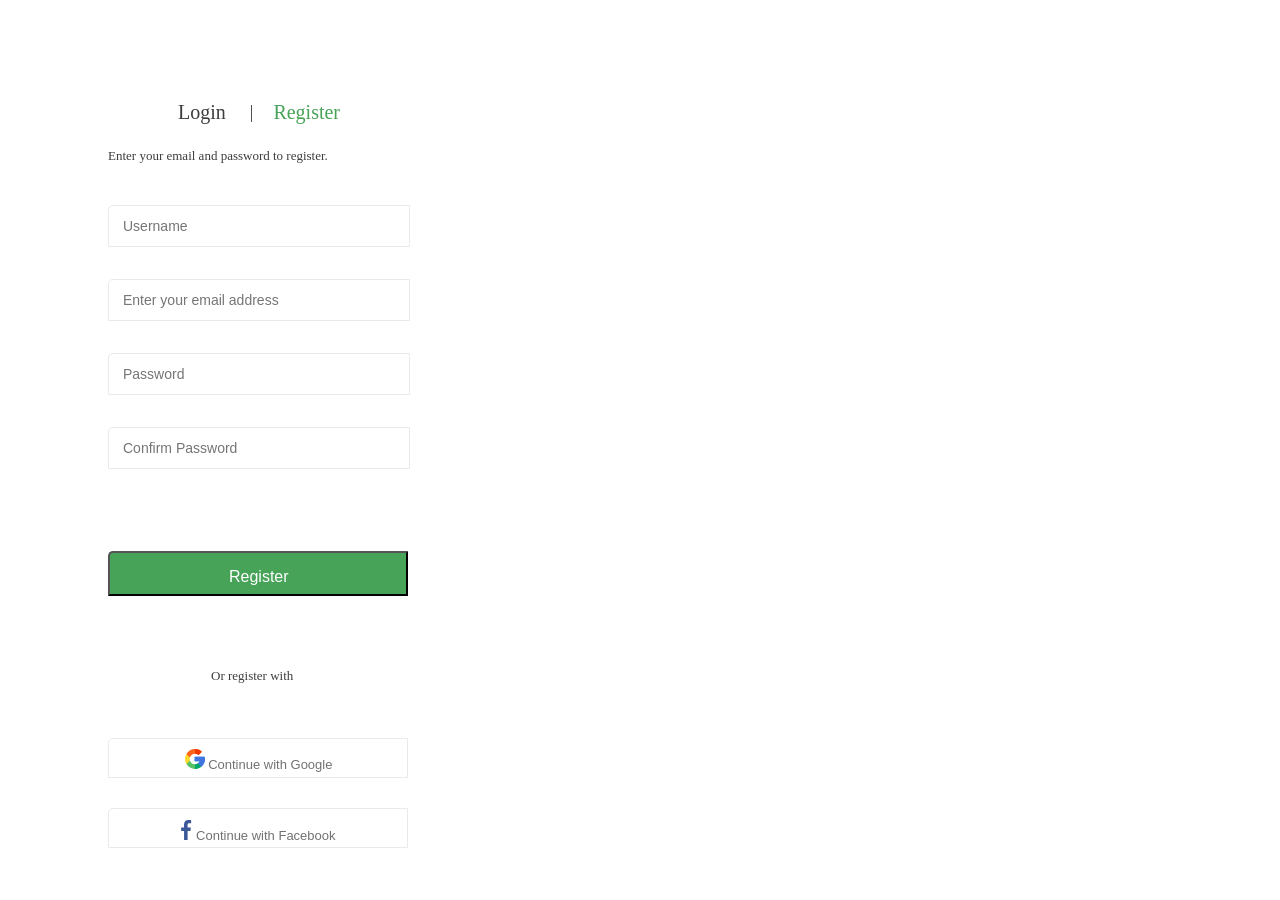
==== registration.html @ dd85f06c "Add project files" ====
<!DOCTYPE html>
<html lang="en">
<head>
    <meta charset="UTF-8">
    <meta name="viewport" content="width=device-width, initial-scale=1.0">
    <link rel="preconnect" href="https://fonts.googleapis.com">
    <link rel="preconnect" href="https://fonts.gstatic.com" crossorigin>
    <link href="https://fonts.googleapis.com/css2?family=Inter:wght@100..900&display=swap" rel="stylesheet">
    <link rel="stylesheet" href="style1/greenshop.css">
    <title>GREENSHOP</title>
</head>
<body>
    <header>
        <div class="group" >
            <p class="login">
                Login
            </p>
            <p class="i">
                |
            </p>
            <p class="register" >
                Register
            </p>
        </div>
    </header>
    <main>
        <p class="text_enter">
            Enter your email and password to register.
        </p>
        <form>
            <div>
                <input class="username width_height" type="text" name="name" placeholder="Username" required>
                <input class="enter_your_email width_height" type="email" name="email" placeholder="Enter your email address" required>
                <input class="password width_height" type="text" name="name" placeholder="Password" required>
                <input class="confirm_password width_height" type="text" name="name" placeholder="Confirm Password" required>
            </div>
            <button class="button_register">
                Register
            </button>
        </form>
    </main>
    <footer>
            <p class="or_register_with" >
             Or register with
             </p>
             <button class="google width_height" type="button" name="Continue with Google">
                <img src="img1/g.svg" alt="google">
                Continue with Google
             </button>
             <button class="facebook width_height" type="button" name="Continue with Facebook" >
                <img src="img1/f.svg" alt="facebook">
               Continue with Facebook
             </button>
             
    </footer>
</body>
</html>
---- style1/greenshop.css ----
body{
    font-family: "Cera Pro";
    width: 500px;
    height: 656px;
}
/*header*/
.group{
    display: flex;
    text-align: center;
    justify-content: center;
    width: 157px;
    height: 16px;
    margin: 52px 171px 40px 172px;
}

.login{
    width: 52px;
    height: 16px;
    font-size: 20px;
    line-height: 16px;
    color: rgba(61, 61, 61, 1);
    margin: 52px 12px 40px 172px;
}

.i{
    width: 5px;
    height: 16px;
    font-size: 18px;
    line-height: 16px;
    color: rgba(61, 61, 61, 1);
    margin: 52px 10px 40px 12px;
}

.register{
    width: 78px;
    height: 16px;
    font-size: 20px;
    line-height: 16px;
    color:rgba(70, 163, 88, 1);
    margin: 52px 171px 40px 10px;
}
/*main*/
.text_enter{
    width: 300px;
    height: 16px;
    font-size: 13px;
    line-height: 16px;
    color: rgba(61, 61, 61, 1);
    padding: 40px 100px 14px 100px;
}

.width_height{
    gap: 0px;
    border-radius: 5px 0px 0px 0px;
    border: 1px 0px 0px 0px;
    opacity: 0px;
    font-size: 13px;
    line-height: 16px;

    width: 300px;
    height: 40px;
    border: 1px solid rgba(234, 234, 234, 1);
    background: rgba(255, 255, 255, 1);
}

.username{
    width: 65px;
    height: 16px;
    font-size: 14px;
    line-height: 16px;
    color:rgba(165, 165, 165, 1);
    margin: 14px 100px 16px 100px;
    padding: 12px 221px 12px 14px;
    border: 1px solid rgba(234, 234, 234, 1);
}

.enter_your_email{
    width: 160px;
    height: 16px;
    font-size: 14px;
    line-height: 16px;
    color:rgba(165, 165, 165, 1);
    margin: 16px 100px 16px 100px;
    padding:  12px 126px 12px 14px; 
    border: 1px solid rgba(234, 234, 234, 1);
}

.password{
    width: 62px;
    height: 16px;
    font-size: 14px;
    line-height: 16px;
    color:rgba(165, 165, 165, 1);
    margin: 16px 100px 16px 100px;
    padding: 12px 224px 12px 14px;
    border: 1px solid rgba(234, 234, 234, 1);   
}   

.confirm_password{
    width: 118px;
    height: 16px;
    font-size: 14px;
    line-height: 16px;
    color:rgba(165, 165, 165, 1);
    margin: 16px 100px 41px 100px;
    padding: 12px 168px 12px 14px; 
    border: 1px solid rgba(234, 234, 234, 1);
}

.button_register{
    gap: 0px;
    border-radius: 5px 0px 0px 0px;
    opacity: 0px;    
    width: 300px;
    height: 45px;
    font-size: 16px;
    line-height: 16px;
    background: rgba(70, 163, 88, 1);
    color: rgba(255, 255, 255, 1);
    margin: 41px 100px 36px 100px;
    padding: 16px 118px 13px 119px;
}

/*footer*/
.or_register_with{
    width: 300px;
    height: 16px;
    font-size: 13px;
    line-height: 16px;
    color:rgba(61, 61, 61, 1);
    margin: 36px 202px 27px 203px;
}

.google{
    color:rgba(114, 114, 114, 1);
    margin: 27px 100px 15px 100px;
    padding: 10px 68px 10px 69px; 
}

.facebook{
    color:rgba(114, 114, 114, 1);
    margin: 15px 100px 50px 100px;
    padding: 11px 63px 9px 64px;
}
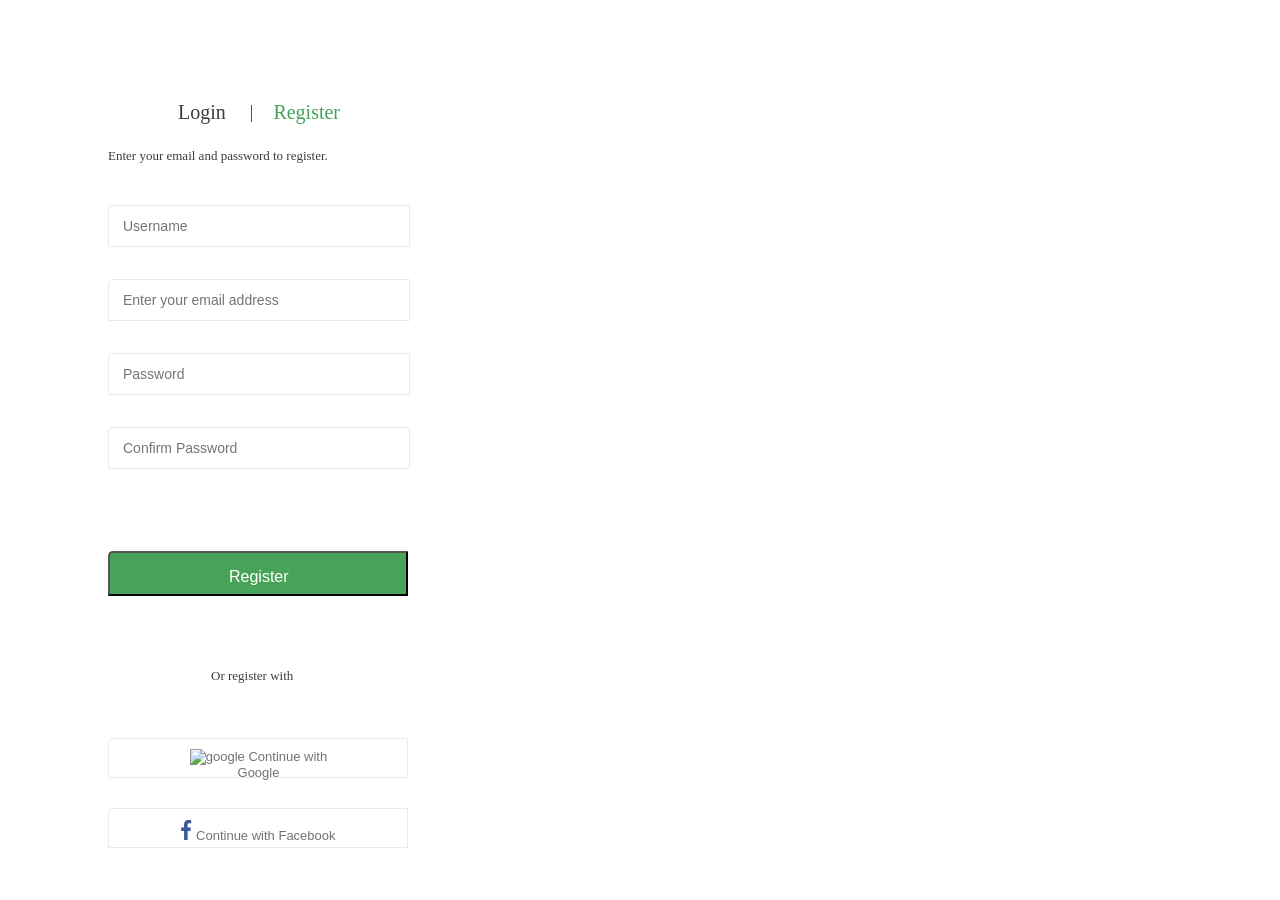
==== commit e2533757: "Rename folders" ====
--- a/registration.html
+++ b/registration.html
@@ -6,7 +6,7 @@
     <link rel="preconnect" href="https://fonts.googleapis.com">
     <link rel="preconnect" href="https://fonts.gstatic.com" crossorigin>
     <link href="https://fonts.googleapis.com/css2?family=Inter:wght@100..900&display=swap" rel="stylesheet">
-    <link rel="stylesheet" href="style1/greenshop.css">
+    <link rel="stylesheet" href="css/greenshop.css">
     <title>GREENSHOP</title>
 </head>
 <body>
@@ -44,11 +44,11 @@
              Or register with
              </p>
              <button class="google width_height" type="button" name="Continue with Google">
-                <img src="img1/g.svg" alt="google">
+                <img src="imgages/google.svg" alt="google">
                 Continue with Google
              </button>
              <button class="facebook width_height" type="button" name="Continue with Facebook" >
-                <img src="img1/f.svg" alt="facebook">
+                <img src="images/facebook.svg" alt="facebook">
                Continue with Facebook
              </button>
              
--- a/css/greenshop.css
+++ b/css/greenshop.css
@@ -0,0 +1,146 @@
+body{
+    font-family: "Cera Pro";
+    width: 500px;
+    height: 656px;
+}
+/*header*/
+.group{
+    display: flex;
+    text-align: center;
+    justify-content: center;
+    width: 157px;
+    height: 16px;
+    margin: 52px 171px 40px 172px;
+}
+
+.login{
+    width: 52px;
+    height: 16px;
+    font-size: 20px;
+    line-height: 16px;
+    color: rgba(61, 61, 61, 1);
+    margin: 52px 12px 40px 172px;
+}
+
+.i{
+    width: 5px;
+    height: 16px;
+    font-size: 18px;
+    line-height: 16px;
+    color: rgba(61, 61, 61, 1);
+    margin: 52px 10px 40px 12px;
+}
+
+.register{
+    width: 78px;
+    height: 16px;
+    font-size: 20px;
+    line-height: 16px;
+    color:rgba(70, 163, 88, 1);
+    margin: 52px 171px 40px 10px;
+}
+/*main*/
+.text_enter{
+    width: 300px;
+    height: 16px;
+    font-size: 13px;
+    line-height: 16px;
+    color: rgba(61, 61, 61, 1);
+    padding: 40px 100px 14px 100px;
+}
+
+.width_height{
+    gap: 0px;
+    border-radius: 5px 0px 0px 0px;
+    border: 1px 0px 0px 0px;
+    opacity: 0px;
+    font-size: 13px;
+    line-height: 16px;
+
+    width: 300px;
+    height: 40px;
+    border: 1px solid rgba(234, 234, 234, 1);
+    background: rgba(255, 255, 255, 1);
+}
+
+.username{
+    width: 65px;
+    height: 16px;
+    font-size: 14px;
+    line-height: 16px;
+    color:rgba(165, 165, 165, 1);
+    margin: 14px 100px 16px 100px;
+    padding: 12px 221px 12px 14px;
+    border: 1px solid rgba(234, 234, 234, 1);
+}
+
+.enter_your_email{
+    width: 160px;
+    height: 16px;
+    font-size: 14px;
+    line-height: 16px;
+    color:rgba(165, 165, 165, 1);
+    margin: 16px 100px 16px 100px;
+    padding:  12px 126px 12px 14px; 
+    border: 1px solid rgba(234, 234, 234, 1);
+}
+
+.password{
+    width: 62px;
+    height: 16px;
+    font-size: 14px;
+    line-height: 16px;
+    color:rgba(165, 165, 165, 1);
+    margin: 16px 100px 16px 100px;
+    padding: 12px 224px 12px 14px;
+    border: 1px solid rgba(234, 234, 234, 1);   
+}   
+
+.confirm_password{
+    width: 118px;
+    height: 16px;
+    font-size: 14px;
+    line-height: 16px;
+    color:rgba(165, 165, 165, 1);
+    margin: 16px 100px 41px 100px;
+    padding: 12px 168px 12px 14px; 
+    border: 1px solid rgba(234, 234, 234, 1);
+}
+
+.button_register{
+    gap: 0px;
+    border-radius: 5px 0px 0px 0px;
+    opacity: 0px;    
+    width: 300px;
+    height: 45px;
+    font-size: 16px;
+    line-height: 16px;
+    background: rgba(70, 163, 88, 1);
+    color: rgba(255, 255, 255, 1);
+    margin: 41px 100px 36px 100px;
+    padding: 16px 118px 13px 119px;
+}
+
+/*footer*/
+.or_register_with{
+    width: 300px;
+    height: 16px;
+    font-size: 13px;
+    line-height: 16px;
+    color:rgba(61, 61, 61, 1);
+    margin: 36px 202px 27px 203px;
+}
+
+.google{
+    color:rgba(114, 114, 114, 1);
+    margin: 27px 100px 15px 100px;
+    padding: 10px 68px 10px 69px; 
+}
+
+.facebook{
+    color:rgba(114, 114, 114, 1);
+    margin: 15px 100px 50px 100px;
+    padding: 11px 63px 9px 64px;
+}
+
+
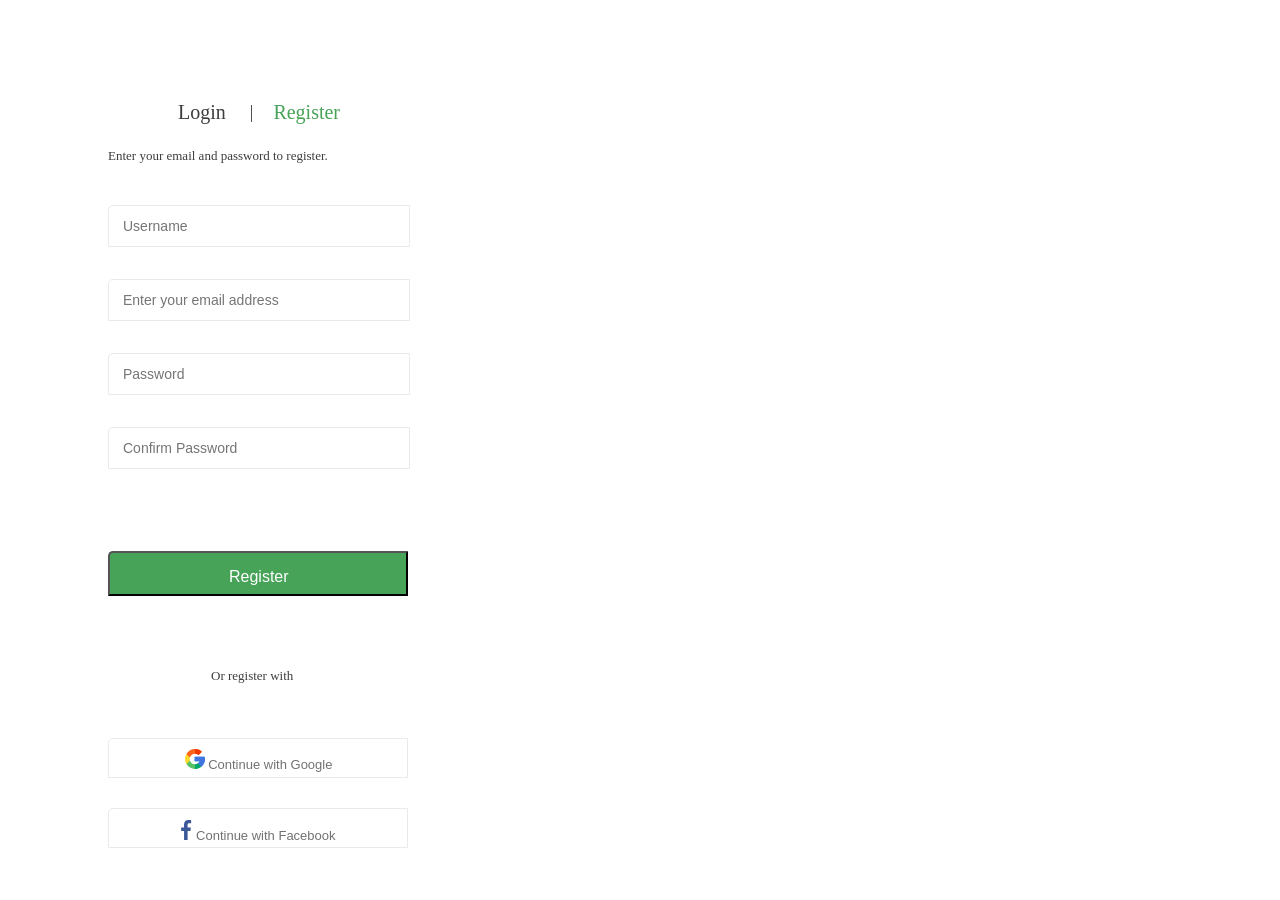
==== commit b51ab9ae: "Add normalize style" ====
--- a/registration.html
+++ b/registration.html
@@ -6,8 +6,9 @@
     <link rel="preconnect" href="https://fonts.googleapis.com">
     <link rel="preconnect" href="https://fonts.gstatic.com" crossorigin>
     <link href="https://fonts.googleapis.com/css2?family=Inter:wght@100..900&display=swap" rel="stylesheet">
-    <link rel="stylesheet" href="css/greenshop.css">
-    <title>GREENSHOP</title>
+    <link rel="stylesheet" href="style/normalize.css">
+    <link rel="stylesheet" href="style/styles.css">
+    <title>greenshop</title>
 </head>
 <body>
     <header>
@@ -44,7 +45,7 @@
              Or register with
              </p>
              <button class="google width_height" type="button" name="Continue with Google">
-                <img src="imgages/google.svg" alt="google">
+                <img src="images/google.svg" alt="google">
                 Continue with Google
              </button>
              <button class="facebook width_height" type="button" name="Continue with Facebook" >
--- a/style/styles.css
+++ b/style/styles.css
@@ -0,0 +1,146 @@
+body{
+    font-family: "Cera Pro";
+    width: 500px;
+    height: 656px;
+}
+/*header*/
+.group{
+    display: flex;
+    text-align: center;
+    justify-content: center;
+    width: 157px;
+    height: 16px;
+    margin: 52px 171px 40px 172px;
+}
+
+.login{
+    width: 52px;
+    height: 16px;
+    font-size: 20px;
+    line-height: 16px;
+    color: rgba(61, 61, 61, 1);
+    margin: 52px 12px 40px 172px;
+}
+
+.i{
+    width: 5px;
+    height: 16px;
+    font-size: 18px;
+    line-height: 16px;
+    color: rgba(61, 61, 61, 1);
+    margin: 52px 10px 40px 12px;
+}
+
+.register{
+    width: 78px;
+    height: 16px;
+    font-size: 20px;
+    line-height: 16px;
+    color:rgba(70, 163, 88, 1);
+    margin: 52px 171px 40px 10px;
+}
+/*main*/
+.text_enter{
+    width: 300px;
+    height: 16px;
+    font-size: 13px;
+    line-height: 16px;
+    color: rgba(61, 61, 61, 1);
+    padding: 40px 100px 14px 100px;
+}
+
+.width_height{
+    gap: 0px;
+    border-radius: 5px 0px 0px 0px;
+    border: 1px 0px 0px 0px;
+    opacity: 0px;
+    font-size: 13px;
+    line-height: 16px;
+
+    width: 300px;
+    height: 40px;
+    border: 1px solid rgba(234, 234, 234, 1);
+    background: rgba(255, 255, 255, 1);
+}
+
+.username{
+    width: 65px;
+    height: 16px;
+    font-size: 14px;
+    line-height: 16px;
+    color:rgba(165, 165, 165, 1);
+    margin: 14px 100px 16px 100px;
+    padding: 12px 221px 12px 14px;
+    border: 1px solid rgba(234, 234, 234, 1);
+}
+
+.enter_your_email{
+    width: 160px;
+    height: 16px;
+    font-size: 14px;
+    line-height: 16px;
+    color:rgba(165, 165, 165, 1);
+    margin: 16px 100px 16px 100px;
+    padding:  12px 126px 12px 14px; 
+    border: 1px solid rgba(234, 234, 234, 1);
+}
+
+.password{
+    width: 62px;
+    height: 16px;
+    font-size: 14px;
+    line-height: 16px;
+    color:rgba(165, 165, 165, 1);
+    margin: 16px 100px 16px 100px;
+    padding: 12px 224px 12px 14px;
+    border: 1px solid rgba(234, 234, 234, 1);   
+}   
+
+.confirm_password{
+    width: 118px;
+    height: 16px;
+    font-size: 14px;
+    line-height: 16px;
+    color:rgba(165, 165, 165, 1);
+    margin: 16px 100px 41px 100px;
+    padding: 12px 168px 12px 14px; 
+    border: 1px solid rgba(234, 234, 234, 1);
+}
+
+.button_register{
+    gap: 0px;
+    border-radius: 5px 0px 0px 0px;
+    opacity: 0px;    
+    width: 300px;
+    height: 45px;
+    font-size: 16px;
+    line-height: 16px;
+    background: rgba(70, 163, 88, 1);
+    color: rgba(255, 255, 255, 1);
+    margin: 41px 100px 36px 100px;
+    padding: 16px 118px 13px 119px;
+}
+
+/*footer*/
+.or_register_with{
+    width: 300px;
+    height: 16px;
+    font-size: 13px;
+    line-height: 16px;
+    color:rgba(61, 61, 61, 1);
+    margin: 36px 202px 27px 203px;
+}
+
+.google{
+    color:rgba(114, 114, 114, 1);
+    margin: 27px 100px 15px 100px;
+    padding: 10px 68px 10px 69px; 
+}
+
+.facebook{
+    color:rgba(114, 114, 114, 1);
+    margin: 15px 100px 50px 100px;
+    padding: 11px 63px 9px 64px;
+}
+
+
